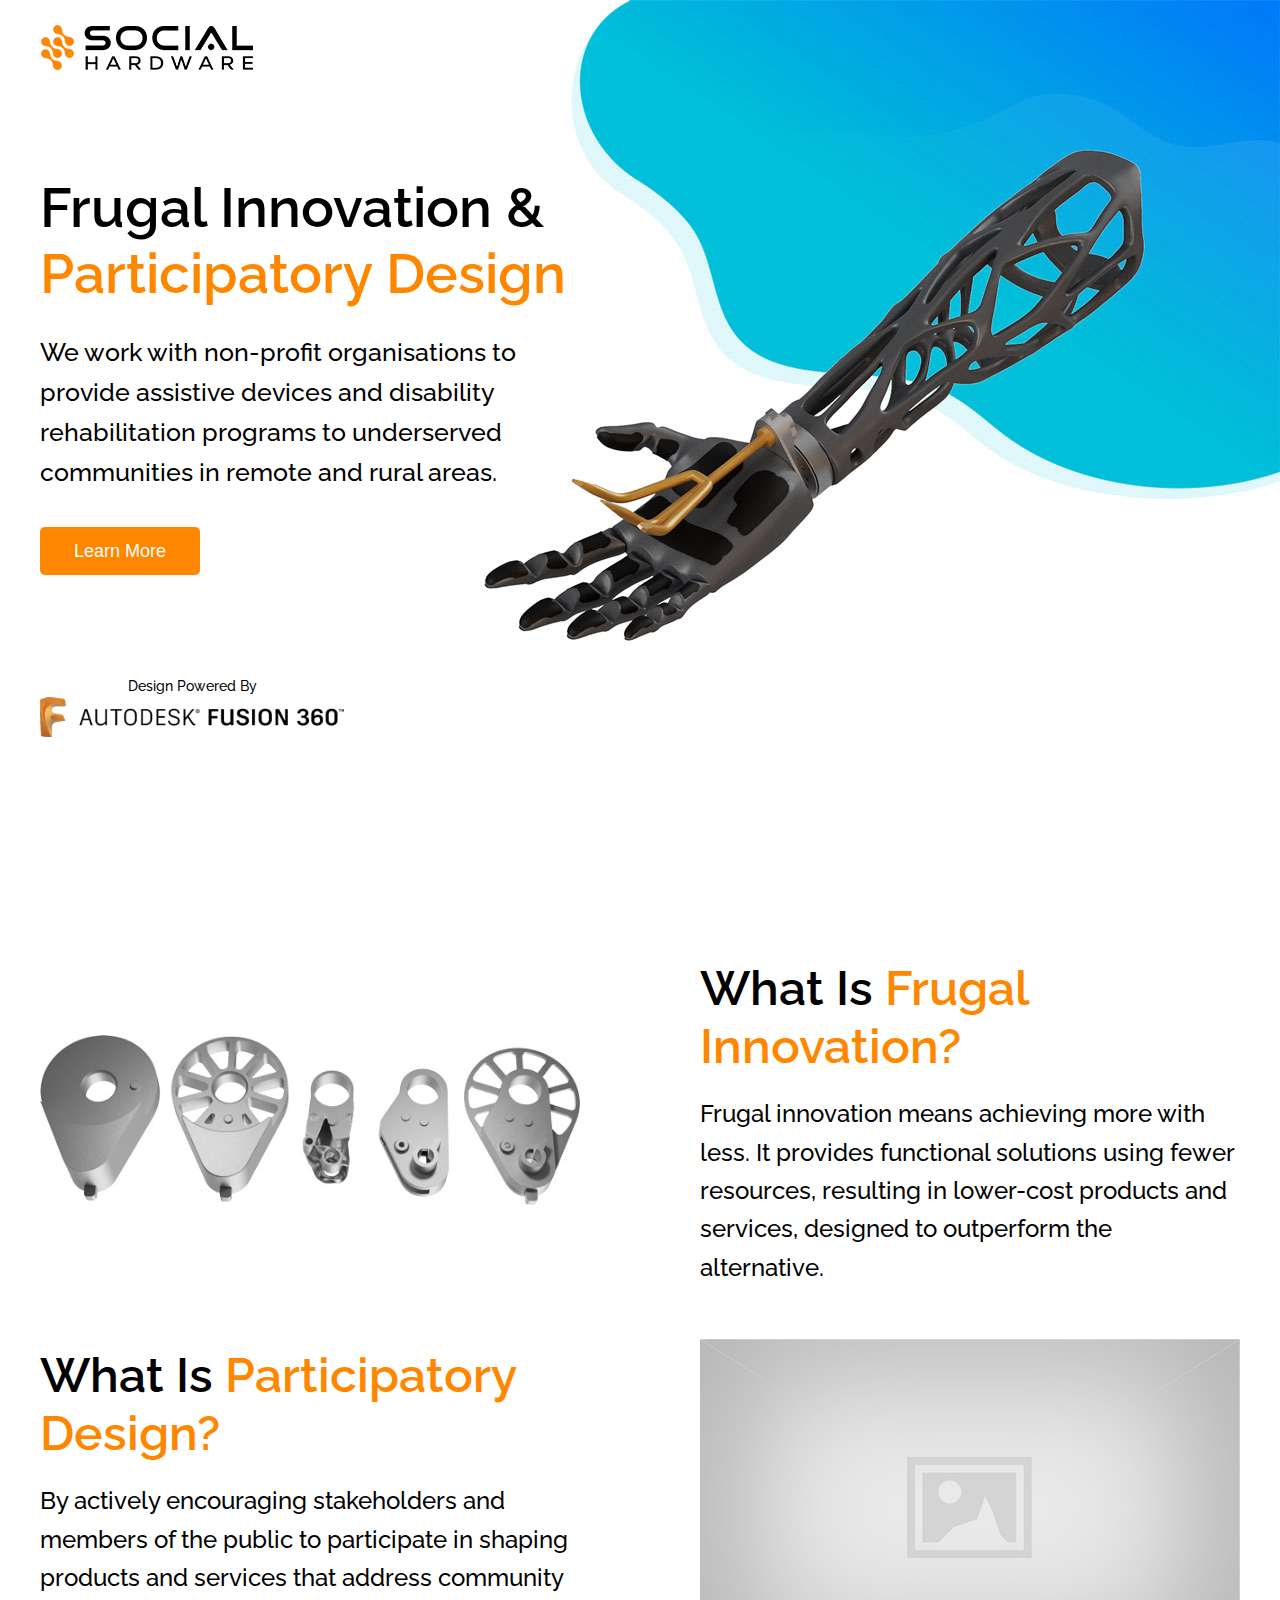
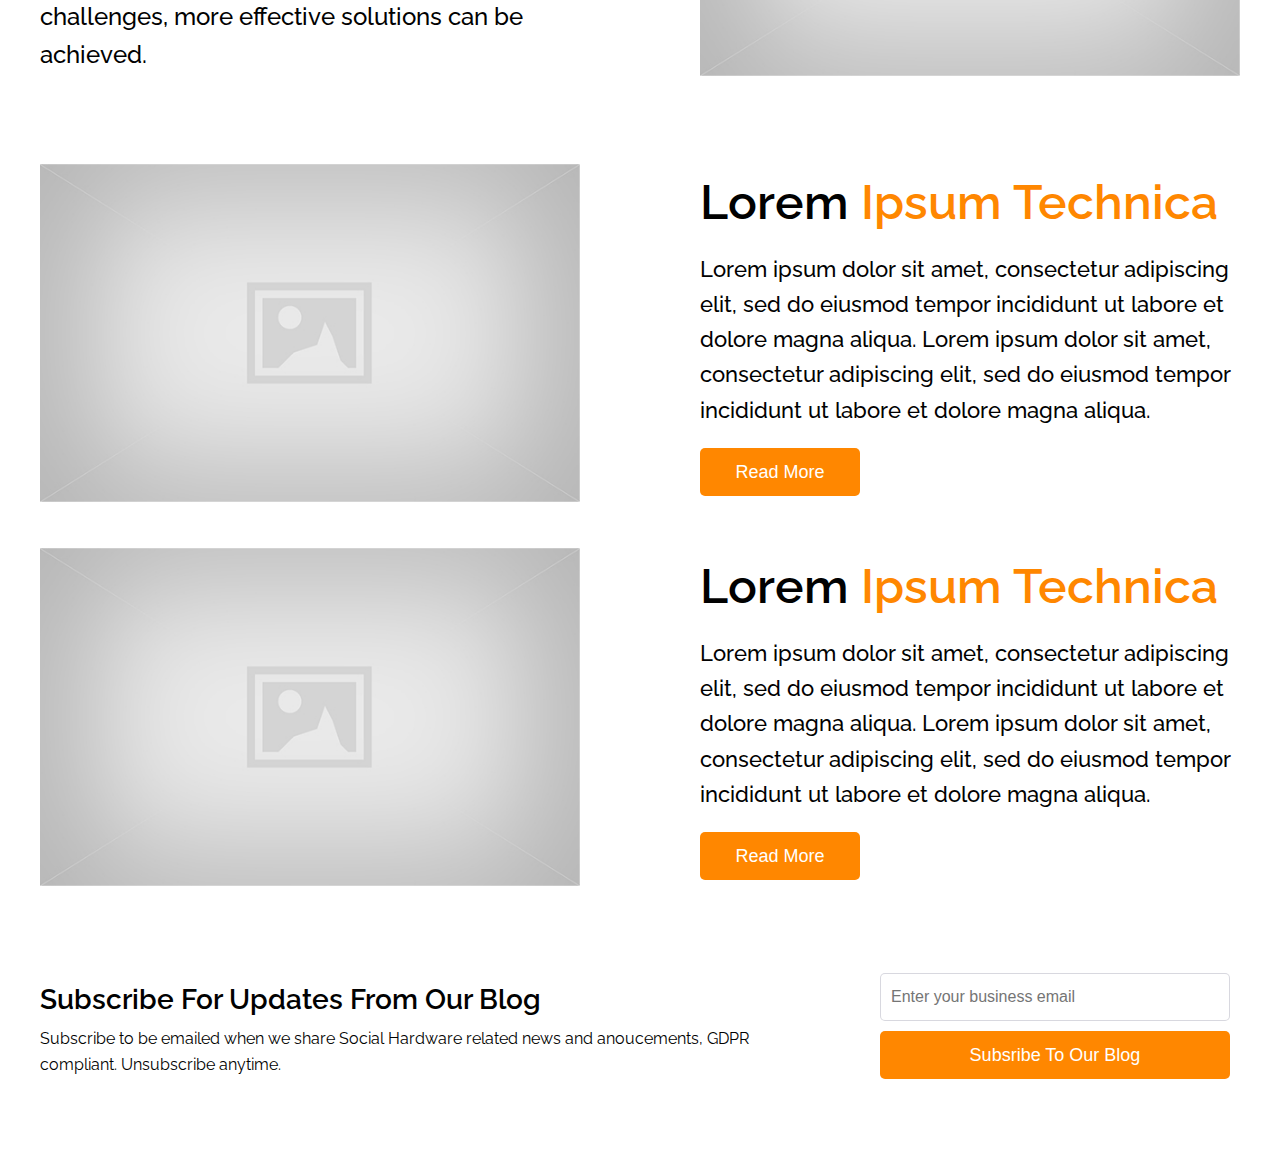
==== index.html @ 4898c065 "design upadted based on feeback - iteration 2" ====
<!DOCTYPE html>
<html lang="en">

<head>
  <meta charset="utf-8">
  <meta http-equiv="X-UA-Compatible" content="IE=edge">
  <meta name="viewport" content="width=device-width, initial-scale=1, shrink-to-fit=no">

  <title>Social Hardware - Together We Can Do More</title>
  <meta property="og:title" content="Social Hardware - Together We Can Do More">
  <meta property="og:description" content="Social Hardware works with non-profit organisations in APAC countries to provide assistive devices and disability rehabilitation programs to underserved communities in remote and rural areas.">
  <meta property="og:url" content="http://socialhardware.in" />
  <meta property="og:image" content="http://socialhardware.in/images/logo.png" />
  <meta property="og:site_name" content="منصة نون التعليمية">
  <meta property="og:type" content="website" />
  <link rel="icon" href="images/favicon.ico">

  <link rel="manifest" href="manifest.json">
  <link href="https://fonts.googleapis.com/css?family=Raleway:400,500,600&display=swap" rel="stylesheet">
  <link rel="stylesheet" href="style.css" />

</head>

<body>
   <!------ main section --------> 
   <section class="main-section">
       <div class="container flex-column align-start">
            <img class="brand-logo" src="images/logo.png" alt="logo" />
            <div class="main-section__content flex-column align-start justify-center">
                <h1>Frugal Innovation &</h1>
                <h1 class="text-color-brand">Participatory Design</h1>
                <p>We work with non-profit organisations to provide 
                   assistive devices and disability rehabilitation programs 
                   to underserved communities in remote and rural areas.</p>
                <Button class="cms-btn cms-btn__lg mt-1">learn More </Button>   
            </div>
            <div class="main-section__footer flex-columnr">
                <p>Design Powered By</p>
                <img src="images/fusion-360-logo.png" alt='Fusion 360' />
            </div>
       </div>
   </section>

    <!------ main section --------> 
    <section class="product-section">
        <div class="container flex-column">
            <div class="flex-row flex-column-sm__reverse justify-space align-center">
                <div class="product-section__media">
                    <img src="images/generative-design.jpg" alt="rendering generative design" />
                </div>
                <div class="product-section__content flex-column">
                    <h1 class="section-title">What Is <span class="text-color-brand">Frugal Innovation?</span></h1>
                    <p>Frugal innovation means achieving more with less. It provides functional solutions using fewer resources, resulting in lower-cost products and services, designed to outperform the alternative.</p>
                </div>
            </div>
            <div class="flex-row flex-column-sm mt-4 justify-space align-center">
                <div class="product-section__content flex-column">
                    <h1 class="section-title">What Is <span class="text-color-brand">Participatory Design?</span></h1>
                    <p>By actively encouraging stakeholders and members of the public to participate in shaping products and services that address community challenges, more effective solutions can be achieved. </p>
                </div>
                <div class="product-section__media">
                    <img src="images/image_placeholder.jpg" alt="rendering generative design" />
                </div>
            </div>

            <div class="flex-row flex-column-sm__reverse mt-8 justify-space">
                <div class="product-section__media">
                    <img src="images/image_placeholder.jpg" alt="rendering generative design" />
                </div>
                <div class="product-section__content flex-column align-start">
                    <h1 class="section-title">Lorem <span class="text-color-brand">Ipsum Technica</span></h1>
                    <p class="description">Lorem ipsum dolor sit amet, consectetur adipiscing elit, sed do eiusmod tempor incididunt ut labore et dolore magna aliqua. Lorem ipsum dolor sit amet, consectetur adipiscing elit, sed do eiusmod tempor incididunt ut labore et dolore magna aliqua.</p>
                    <Button class="cms-btn cms-btn__lg mt-1">Read More </Button>   
                </div>
            </div>
            <div class="flex-row flex-column-sm__reverse mt-4 justify-space">
                <div class="product-section__media">
                    <img src="images/image_placeholder.jpg" alt="rendering generative design" />
                </div>
                <div class="product-section__content flex-column align-start">
                    <h1 class="section-title">Lorem <span class="text-color-brand">Ipsum Technica</span></h1>
                    <p class="description">Lorem ipsum dolor sit amet, consectetur adipiscing elit, sed do eiusmod tempor incididunt ut labore et dolore magna aliqua. Lorem ipsum dolor sit amet, consectetur adipiscing elit, sed do eiusmod tempor incididunt ut labore et dolore magna aliqua.</p>
                    <Button class="cms-btn cms-btn__lg mt-1">Read More </Button>   
                </div>
            </div>
        </div>  
    </section>  

    <!------ newsletter ---------->
    <section class="newsletter-section">
        <div class="container flex-row flex-column-sm justify-space">
            <div class="flex-column">
                <div class="section-title">Subscribe For Updates From Our Blog</div>
                <p>Subscribe to be emailed when we share Social Hardware related news and anoucements, GDPR compliant. Unsubscribe anytime.</p>
            </div>
            <form method="post" id="newsletter-form" class="flex-column">
                <input type="email" id="user-email" placeholder="Enter your business email" name="email" />
                <span id="email-error" class="error"></span>
                <Button class="cms-btn cms-btn__lg mt-1" type="submit" name="newsletter-submit">Subsribe To Our Blog</Button>   
            </form>
        </div>  
    </section>  

    <script>
        var form = document.getElementById('newsletter-form');
        form.addEventListener('submit', sendForm);
        function sendForm(event) {
            event.preventDefault();
            var email = document.getElementById('user-email').value;
            var emailError = document.getElementById('email-error');
            emailError.innerHTML = '';

            var EMAIL_PATTERN = /(?:[a-z0-9!#$%&'*+/=?^_`{|}~-]+(?:\.[a-z0-9!#$%&'*+/=?^_`{|}~-]+)*|\"(?:[\x01-\x08\x0b\x0c\x0e-\x1f\x21\x23-\x5b\x5d-\x7f]|\\[\x01-\x09\x0b\x0c\x0e-\x7f])*\")@(?:(?:[a-z0-9](?:[a-z0-9-]*[a-z0-9])?\.)+[a-z0-9](?:[a-z0-9-]*[a-z0-9])?|\[(?:(?:25[0-5]|2[0-4][0-9]|[01]?[0-9][0-9]?)\.){3}(?:25[0-5]|2[0-4][0-9]|[01]?[0-9][0-9]?|[a-z0-9-]*[a-z0-9]:(?:[\x01-\x08\x0b\x0c\x0e-\x1f\x21-\x5a\x53-\x7f]|\\[\x01-\x09\x0b\x0c\x0e-\x7f])+)\])/;
            if (!email || email == '') {
                emailError.innerHTML = 'Email field is empty';
                return;
            }
            if (!EMAIL_PATTERN.test(email)) {
                emailError.innerHTML = 'Invalid email';
                return
            }
            var data = {
                email_address: email, 
                status: 'subscribed'
            };

            var list_id = 1;

            const xhr = new XMLHttpRequest();
            xhr.open('POST', '/lists/'+ list_id + 'members');
            xhr.send(data);

            xhr.onreadystatechange = function() {
                const DONE = 4;
                const OK = 200;
                if (xhr.readyState === DONE && xhr.status === OK) {
                    console.log('res', xhr.responseText);
                    var response = xhr.responseText ? JSON.parse(xhr.responseText) : {};
                }
            };
        }
    </script>
</body>

</html>
---- style.css ----
/* ----------- Author : Shoeb Raza ---------- */
/* ----------- Mail : mail@shoebraza.com --- */

div,
section,
header,
footer,
article,
nav,
ul,
li,
a,
span,
input,
textarea,
label {
  box-sizing: border-box;
}

html {
  font-size: 10px;
  margin: 0;
  padding: 0;
}

body {
    -webkit-overflow-scrolling: touch;
    background-color: #fff;
    font-family: 'Raleway', sans-serif;
    color: #010101;
    font-weight: 500;
    line-height: 1.6;
    overflow-x: hidden;
    font-size: 14px;
    margin: 0;
    padding: 0;
}

.text-color {
    color: #010101;
}
.text-color-light {
    color :#222c3c;
}
.text-color-brand {
    color: #ff8700;
}

.cms-btn {
    position: relative;
    height: 34px;
    min-width: 10rem;
    padding: 0 10px;
    border-radius: 5px;
    border: 0;
    text-align: center;
    line-height: 34px;
    text-transform: capitalize;
    font-size: 12px;
    cursor: pointer;
    user-select: none;
    white-space: nowrap;
    background: #ff8700;
    color: #fff;
}
.cms-btn__sm {
    min-width: 8rem;
    height: 26px;
    line-height: 26px;
    font-size: 11px;
}
.cms-btn__md {
    min-width: 8rem;
    height: 30px;
    line-height: 30px;
}
.cms-btn__lg {
    min-width: 16rem;
    height: 4.8rem;
    line-height: 4.8rem;
    font-size: 1.8rem;
}
.cms-btn:focus {
    outline: 0;
}
.cms-btn:active {
    background: #ff7700;
}

.container {
    max-width: 1200px;
    margin: 0 auto;
}
.flex-row {
    display: flex;
    flex-flow: row nowrap;
}
.flex-column {
    display: flex;
    flex-flow: column nowrap;
}
.align-start {
    align-items: flex-start;
}
.align-center {
    align-items: center;
}
.justify-center {
    justify-content: center;
}

.justify-space > div, .justify-space > form {
    margin: 0 6rem;
}
.justify-space.md > div, .justify-space > form {
    margin: 0 2rem;
}
.justify-space.sm > div, .justify-space > form {
    margin: 0 1rem;
}
.justify-space > div:first-child, .justify-space > form:first-child {
    margin-left: 0;
}
.justify-space > div:last-child, .justify-space > form:first-child {
    margin-right: 0;
}

@media (max-width: 1230px) {
    .container {
        max-width: 100%;
        padding: 0 2rem;
    }
    .main-section {
        background-size: contain; 
    }
}

@media (max-width: 992px) {
    .flex-column-md {
        flex-flow: column nowrap;
    }
    .flex-column-md__reverse {
        flex-flow: column-reverse nowrap;
    }
    .justify-space > div, .justify-space > form {
        margin: 0 4rem;
    }
}

@media (max-width: 600px) {
    .flex-column-sm {
        flex-flow: column nowrap;
    }
    .flex-column-sm__reverse {
        flex-flow: column-reverse nowrap;
    }
}

/* ------------ main -----------------*/
.main-section {
    position: relative;
    width: 100%;
    height: 750px;
    background-image: url('images/main-banner.jpg');
    background-repeat: no-repeat;
    background-position: top right;
    margin-bottom: 20rem;
}
.main-section .container {
    height: 100%;
}
.main-section .brand-logo {
    margin: 2rem 0 2rem -1rem;
}
.main-section__content {
    flex: 1 1 0;
    padding: 8rem 0;
}
.main-section__content h1 {
    font-size: 5.5rem;
    font-weight: 600;
    margin: 0;
    line-height: 1.2;
}
.main-section__content p {
    max-width: 55rem;
    font-size: 2.5rem
}
.main-section__footer {
    padding: 2rem 0;
}
.main-section__footer p {
    margin: 0;
    text-align: center;
}
.main-section__footer img {
    height: 40px;
}

/*--------- product section -------*/
.section-title {
    font-size: 4.8rem;
    font-weight: 600;
    margin: 1rem 0;
    line-height: 1.2;
}
.product-section {  
    margin: 0 0 4rem 0;
}
.product-section__media {
    flex: 1 1 0;
}
.product-section__media img {
    width: 100%;
    height: auto;
}
.product-section__content {
    padding: 0rem 0;
    flex: 1 1 0;
}
.product-section__content p {
    font-size: 2.4rem;
    margin: 1rem 0;
}
.product-section__content p.description {
    font-size: 2.2rem;
    margin: 1rem 0;
}

/*-------- newsletter section ------*/
.newsletter-section {
    margin: 8rem 0;
}
.newsletter-section input {
    height: 48px;
    border: 1px solid rgba(212, 212, 220, 0.9);   
    padding: 0 1rem;
    border-radius: 5px; 
    min-width: 35rem;
    font-size: 1.6rem;
}
.newsletter-section input:focus {
    outline: 0;
    border: 1px solid #ff8700;
}

.newsletter-section .section-title {
    font-size: 2.8rem;
}
.newsletter-section p {
    margin: 0;
    font-weight: 400;
    font-size: 1.6rem;
}

.error {
    color: red;
    font-size: 1.1rem;
}


/* ------ tabs (ipad) -------------*/
@media (max-width: 1100px) {
    .main-section__content h1 {
        font-size: 4.5rem;
    }
    .main-section__content p {
        font-size: 2rem;
        max-width: 48rem;
    }
    .main-section {
        height: 68rem;
        margin-bottom: 8rem;
    }
    .main-section__content {
        flex: 1 1 0;
        padding: 4rem 0;
    }
}

/* ------ tabs (ipad) -------------*/
@media (max-width: 992px) {
    .main-section__content h1 {
        font-size: 4.5rem;
    }
    .main-section__content p {
        font-size: 2rem;
        max-width: 32rem;
    }
    .main-section {
        background-size: contain; 
        height: 68rem;
        margin-bottom: 8rem;
    }
    .main-section__content {
        flex: 1 1 0;
        padding: 4rem 0;
    }
}


/* ------ mobile -------------*/
@media (max-width: 600px) {
    .main-section {
        height: 90rem;
        margin-bottom: 2rem; 
    }
    .main-section__content {
        flex: 1 1 0;
        padding: 2em 0;
        margin-top: 0;
    }
    .main-section__content p { 
        max-width: 100%;
    }
    .main-section__footer {
        padding: 2rem 0;
    }
    .main-section__footer img {
        max-height: 40px;
        max-width: 100%;
    }

    .section-title {
        font-size: 2.4rem;
    }
    .product-section {
        margin: 0 0 2rem 0;
    }
    .product-section .justify-space > div {
        margin: 0;
    }
    .product-section__media {
        padding: 2rem 0;
        flex: 1 1 0;
    }
    .product-section__content {
        padding: 2rem 0;
        flex: 1 1 0;
    }
    #newsletter-form {
        margin-top: 2rem;
    }

    .newsletter-section .justify-space > form, .newsletter-section .justify-space > div {
        margin: 0;
    }
}

/* -------- utils -----------*/
.mt-05 {
    margin-top: 0.5rem; 
}
.mt-1 {
    margin-top: 1rem; 
}
.mt-2 {
    margin-top: 2rem; 
}
.mt-3 {
    margin-top: 3rem; 
}
.mt-4 {
    margin-top: 4rem; 
}
.mt-5 {
    margin-top: 5rem; 
}
.mt-8 {
    margin-top: 8rem; 
}
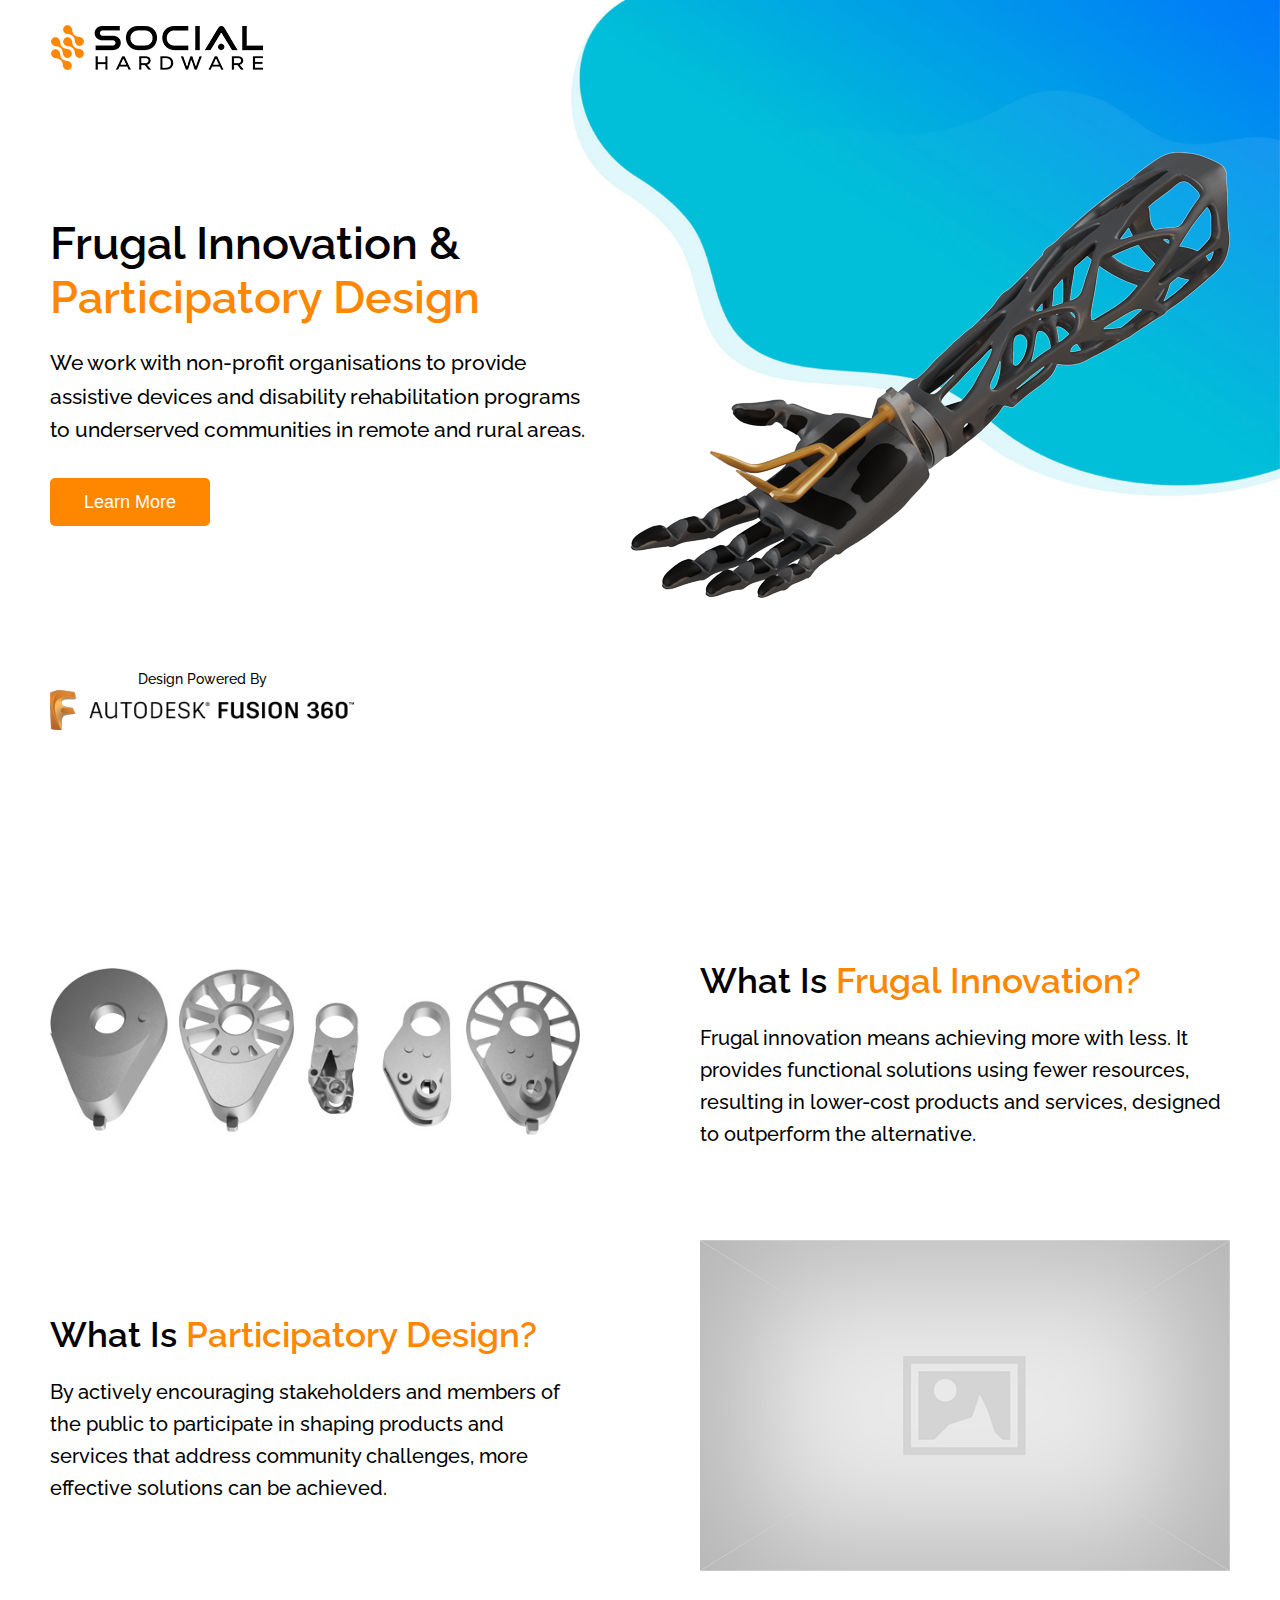
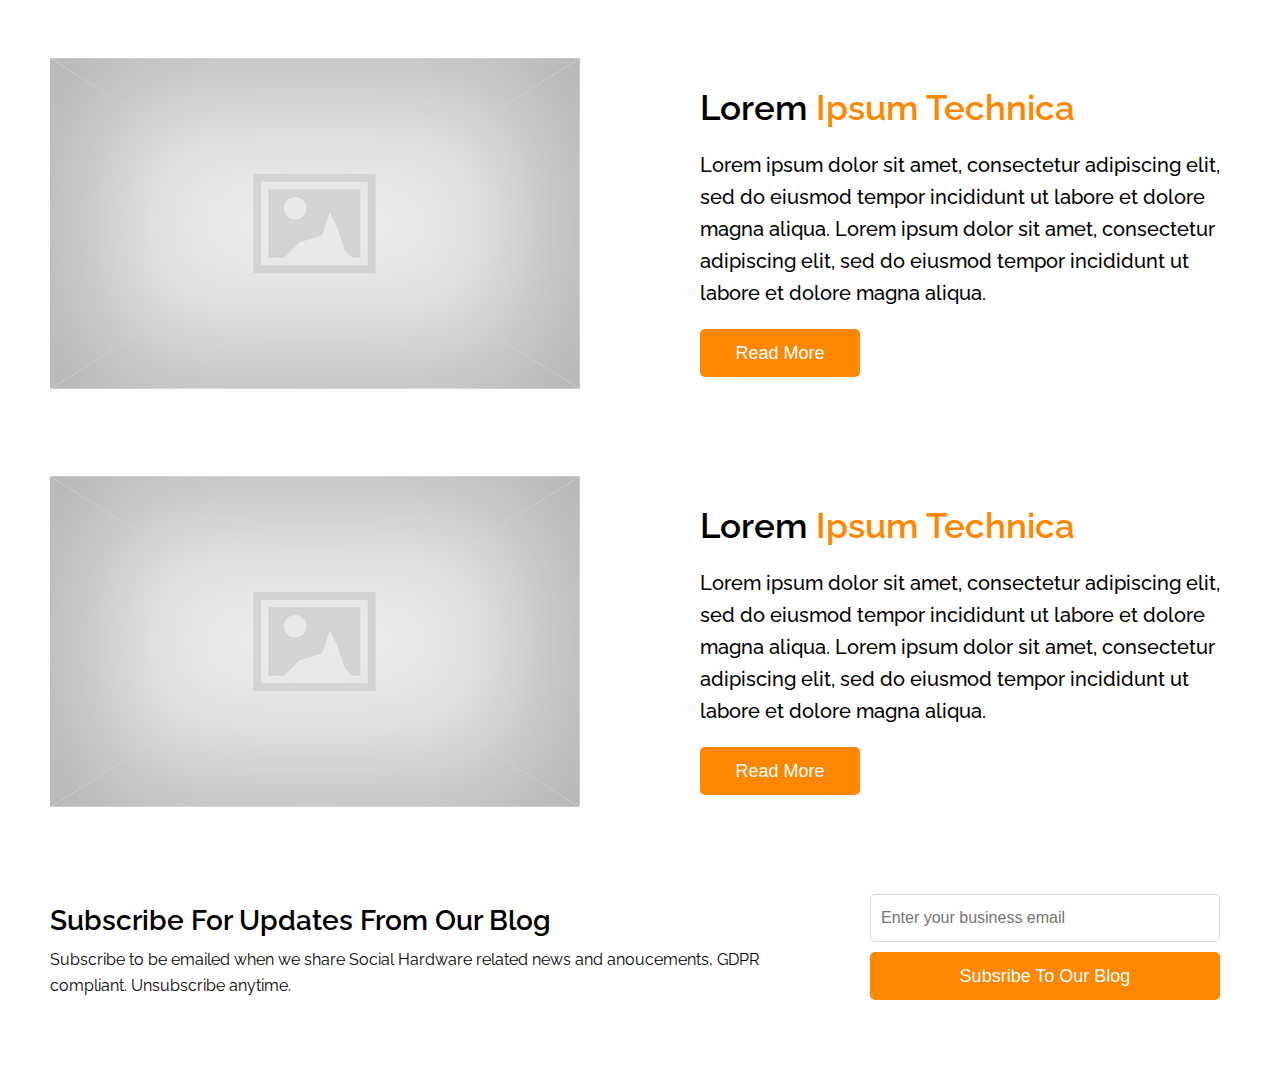
==== commit f00bcbd0: "design fixes" ====
--- a/index.html
+++ b/index.html
@@ -17,7 +17,7 @@
 
   <link rel="manifest" href="manifest.json">
   <link href="https://fonts.googleapis.com/css?family=Raleway:400,500,600&display=swap" rel="stylesheet">
-  <link rel="stylesheet" href="style.css" />
+  <link rel="stylesheet" href="style.css?ver=1.0.0" />
 
 </head>
 
@@ -34,7 +34,7 @@
                    to underserved communities in remote and rural areas.</p>
                 <Button class="cms-btn cms-btn__lg mt-1">learn More </Button>   
             </div>
-            <div class="main-section__footer flex-columnr">
+            <div class="main-section__footer flex-column">
                 <p>Design Powered By</p>
                 <img src="images/fusion-360-logo.png" alt='Fusion 360' />
             </div>
@@ -44,7 +44,7 @@
     <!------ main section --------> 
     <section class="product-section">
         <div class="container flex-column">
-            <div class="flex-row flex-column-sm__reverse justify-space align-center">
+            <div class="product-section__item flex-row flex-column-sm__reverse justify-space align-center">
                 <div class="product-section__media">
                     <img src="images/generative-design.jpg" alt="rendering generative design" />
                 </div>
@@ -53,7 +53,7 @@
                     <p>Frugal innovation means achieving more with less. It provides functional solutions using fewer resources, resulting in lower-cost products and services, designed to outperform the alternative.</p>
                 </div>
             </div>
-            <div class="flex-row flex-column-sm mt-4 justify-space align-center">
+            <div class="product-section__item flex-row flex-column-sm justify-space align-center">
                 <div class="product-section__content flex-column">
                     <h1 class="section-title">What Is <span class="text-color-brand">Participatory Design?</span></h1>
                     <p>By actively encouraging stakeholders and members of the public to participate in shaping products and services that address community challenges, more effective solutions can be achieved. </p>
@@ -63,7 +63,7 @@
                 </div>
             </div>
 
-            <div class="flex-row flex-column-sm__reverse mt-8 justify-space">
+            <div class="product-section__item flex-row flex-column-sm__reverse justify-space align-center">
                 <div class="product-section__media">
                     <img src="images/image_placeholder.jpg" alt="rendering generative design" />
                 </div>
@@ -73,7 +73,7 @@
                     <Button class="cms-btn cms-btn__lg mt-1">Read More </Button>   
                 </div>
             </div>
-            <div class="flex-row flex-column-sm__reverse mt-4 justify-space">
+            <div class="product-section__item flex-row flex-column-sm__reverse justify-space align-center">
                 <div class="product-section__media">
                     <img src="images/image_placeholder.jpg" alt="rendering generative design" />
                 </div>
@@ -108,36 +108,40 @@
             event.preventDefault();
             var email = document.getElementById('user-email').value;
             var emailError = document.getElementById('email-error');
-            emailError.innerHTML = '';
+            emailError.innerHTML = 'Sorry, unable to subscribe!!';
+            // var emailError = document.getElementById('email-error');
+            // emailError.innerHTML = '';
 
-            var EMAIL_PATTERN = /(?:[a-z0-9!#$%&'*+/=?^_`{|}~-]+(?:\.[a-z0-9!#$%&'*+/=?^_`{|}~-]+)*|\"(?:[\x01-\x08\x0b\x0c\x0e-\x1f\x21\x23-\x5b\x5d-\x7f]|\\[\x01-\x09\x0b\x0c\x0e-\x7f])*\")@(?:(?:[a-z0-9](?:[a-z0-9-]*[a-z0-9])?\.)+[a-z0-9](?:[a-z0-9-]*[a-z0-9])?|\[(?:(?:25[0-5]|2[0-4][0-9]|[01]?[0-9][0-9]?)\.){3}(?:25[0-5]|2[0-4][0-9]|[01]?[0-9][0-9]?|[a-z0-9-]*[a-z0-9]:(?:[\x01-\x08\x0b\x0c\x0e-\x1f\x21-\x5a\x53-\x7f]|\\[\x01-\x09\x0b\x0c\x0e-\x7f])+)\])/;
-            if (!email || email == '') {
-                emailError.innerHTML = 'Email field is empty';
-                return;
-            }
-            if (!EMAIL_PATTERN.test(email)) {
-                emailError.innerHTML = 'Invalid email';
-                return
-            }
-            var data = {
-                email_address: email, 
-                status: 'subscribed'
-            };
+            // var EMAIL_PATTERN = /(?:[a-z0-9!#$%&'*+/=?^_`{|}~-]+(?:\.[a-z0-9!#$%&'*+/=?^_`{|}~-]+)*|\"(?:[\x01-\x08\x0b\x0c\x0e-\x1f\x21\x23-\x5b\x5d-\x7f]|\\[\x01-\x09\x0b\x0c\x0e-\x7f])*\")@(?:(?:[a-z0-9](?:[a-z0-9-]*[a-z0-9])?\.)+[a-z0-9](?:[a-z0-9-]*[a-z0-9])?|\[(?:(?:25[0-5]|2[0-4][0-9]|[01]?[0-9][0-9]?)\.){3}(?:25[0-5]|2[0-4][0-9]|[01]?[0-9][0-9]?|[a-z0-9-]*[a-z0-9]:(?:[\x01-\x08\x0b\x0c\x0e-\x1f\x21-\x5a\x53-\x7f]|\\[\x01-\x09\x0b\x0c\x0e-\x7f])+)\])/;
+            // if (!email || email == '') {
+            //     emailError.innerHTML = 'Email field is empty';
+            //     return;
+            // }
+            // if (!EMAIL_PATTERN.test(email)) {
+            //     emailError.innerHTML = 'Invalid email';
+            //     return
+            // }
+            // var data = {
+            //     email_address: email, 
+            //     status: 'subscribed'
+            // };
 
-            var list_id = 1;
+            // var API_KEY = '008e51e5937c11f0b8cb18e0798b863f-us18';
+            // var list_id = 'b9eaf6c533';
+            // const xhr = new XMLHttpRequest();
+            // xhr.open('POST', 'https://us18.api.mailchimp.com/3.0/lists/'+ list_id + 'members');
+            // xhr.setRequestHeader('user', API_KEY);
+            // xhr.setRequestHeader('Content-Type', 'application/json');
+            // xhr.send(data);
 
-            const xhr = new XMLHttpRequest();
-            xhr.open('POST', '/lists/'+ list_id + 'members');
-            xhr.send(data);
-
-            xhr.onreadystatechange = function() {
-                const DONE = 4;
-                const OK = 200;
-                if (xhr.readyState === DONE && xhr.status === OK) {
-                    console.log('res', xhr.responseText);
-                    var response = xhr.responseText ? JSON.parse(xhr.responseText) : {};
-                }
-            };
+            // xhr.onreadystatechange = function() {
+            //     const DONE = 4;
+            //     const OK = 200;
+            //     if (xhr.readyState === DONE && xhr.status === OK) {
+            //         console.log('res', xhr.responseText);
+            //         var response = xhr.responseText ? JSON.parse(xhr.responseText) : {};
+            //     }
+            // };
         }
     </script>
 </body>
--- a/style.css
+++ b/style.css
@@ -88,7 +88,7 @@
 }
 
 .container {
-    max-width: 1200px;
+    max-width: 1180px;
     margin: 0 auto;
 }
 .flex-row {
@@ -125,7 +125,7 @@
     margin-right: 0;
 }
 
-@media (max-width: 1230px) {
+@media (max-width: 1210px) {
     .container {
         max-width: 100%;
         padding: 0 2rem;
@@ -161,13 +161,17 @@
     position: relative;
     width: 100%;
     height: 750px;
-    background-image: url('images/main-banner.jpg');
+    background-image: url('images/bg-pattern.jpg');
     background-repeat: no-repeat;
-    background-position: top right;
-    margin-bottom: 20rem;
+    background-position: right top;
+    background-size: contain;
+    margin-bottom: 12rem;
 }
 .main-section .container {
     height: 100%;
+    background-image: url('images/arm-design.png');
+    background-repeat: no-repeat;
+    background-position: right 50%;
 }
 .main-section .brand-logo {
     margin: 2rem 0 2rem -1rem;
@@ -177,17 +181,18 @@
     padding: 8rem 0;
 }
 .main-section__content h1 {
-    font-size: 5.5rem;
+    font-size: 4.5rem;
     font-weight: 600;
     margin: 0;
     line-height: 1.2;
 }
 .main-section__content p {
     max-width: 55rem;
-    font-size: 2.5rem
+    font-size: 2.1rem
 }
 .main-section__footer {
     padding: 2rem 0;
+    margin: 0;
 }
 .main-section__footer p {
     margin: 0;
@@ -197,9 +202,21 @@
     height: 40px;
 }
 
+@media (min-width: 1600px) {
+    .main-section {
+        margin-bottom: 18rem;
+    }
+    .main-section__footer {
+       margin-top: 5rem; 
+    }
+    .main-section__content {
+        padding: 16rem 0;
+    }
+}
+
 /*--------- product section -------*/
 .section-title {
-    font-size: 4.8rem;
+    font-size: 3.5rem;
     font-weight: 600;
     margin: 1rem 0;
     line-height: 1.2;
@@ -207,6 +224,9 @@
 .product-section {  
     margin: 0 0 4rem 0;
 }
+.product-section__item {
+    margin-top: 8rem;
+}
 .product-section__media {
     flex: 1 1 0;
 }
@@ -219,11 +239,11 @@
     flex: 1 1 0;
 }
 .product-section__content p {
-    font-size: 2.4rem;
+    font-size: 2rem;
     margin: 1rem 0;
 }
 .product-section__content p.description {
-    font-size: 2.2rem;
+    font-size: 2rem;
     margin: 1rem 0;
 }
 
@@ -258,11 +278,10 @@
     font-size: 1.1rem;
 }
 
-
-/* ------ tabs (ipad) -------------*/
+/* ------ large tabs (ipad pro) -------------*/
 @media (max-width: 1100px) {
     .main-section__content h1 {
-        font-size: 4.5rem;
+        font-size: 4rem;
     }
     .main-section__content p {
         font-size: 2rem;
@@ -281,7 +300,7 @@
 /* ------ tabs (ipad) -------------*/
 @media (max-width: 992px) {
     .main-section__content h1 {
-        font-size: 4.5rem;
+        font-size: 3.8rem;
     }
     .main-section__content p {
         font-size: 2rem;
@@ -296,14 +315,20 @@
         flex: 1 1 0;
         padding: 4rem 0;
     }
+    .product-section__item {
+        margin-top: 4rem;
+    }
 }
 
 
 /* ------ mobile -------------*/
 @media (max-width: 600px) {
     .main-section {
-        height: 90rem;
+        height: 80rem;
         margin-bottom: 2rem; 
+    }
+    .main-section__content h1 {
+        font-size: 3.4rem;
     }
     .main-section__content {
         flex: 1 1 0;
@@ -327,6 +352,9 @@
     .product-section {
         margin: 0 0 2rem 0;
     }
+    .product-section__item {
+        margin-top: 4rem;
+    }
     .product-section .justify-space > div {
         margin: 0;
     }
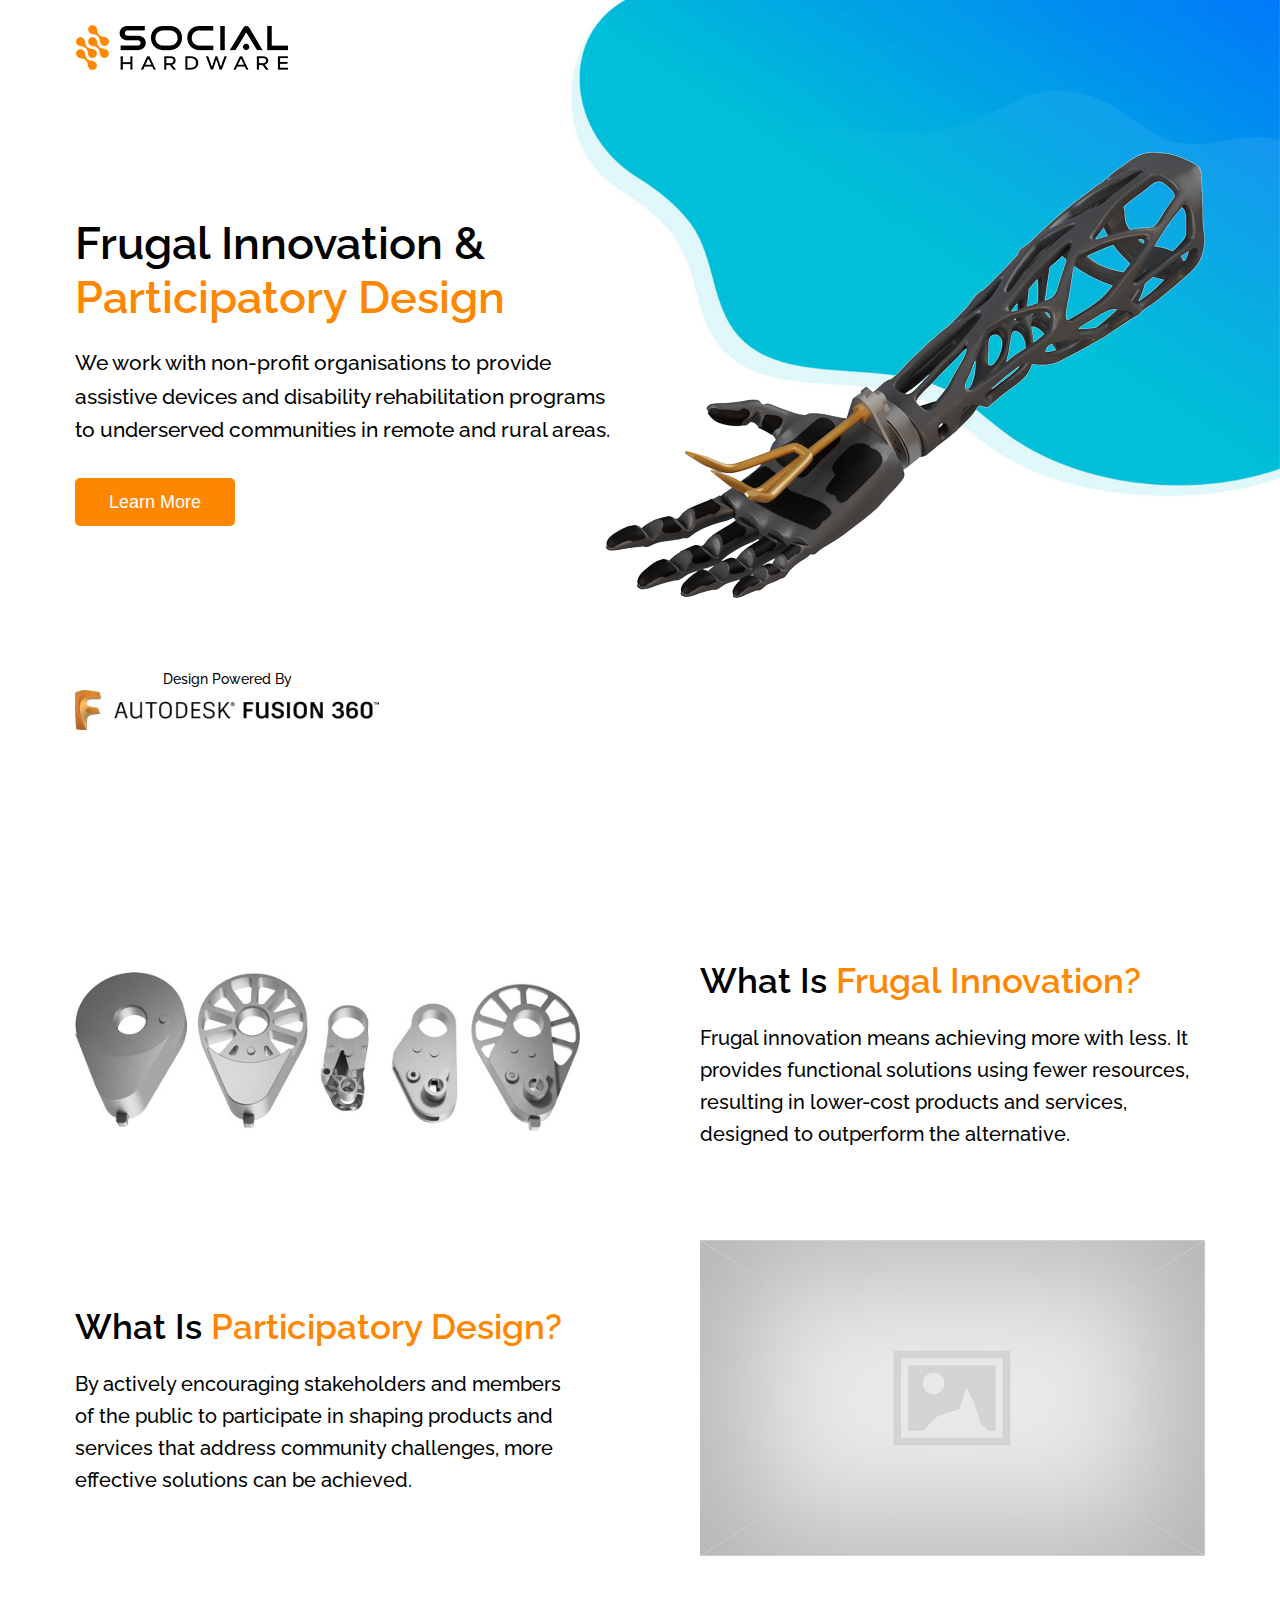
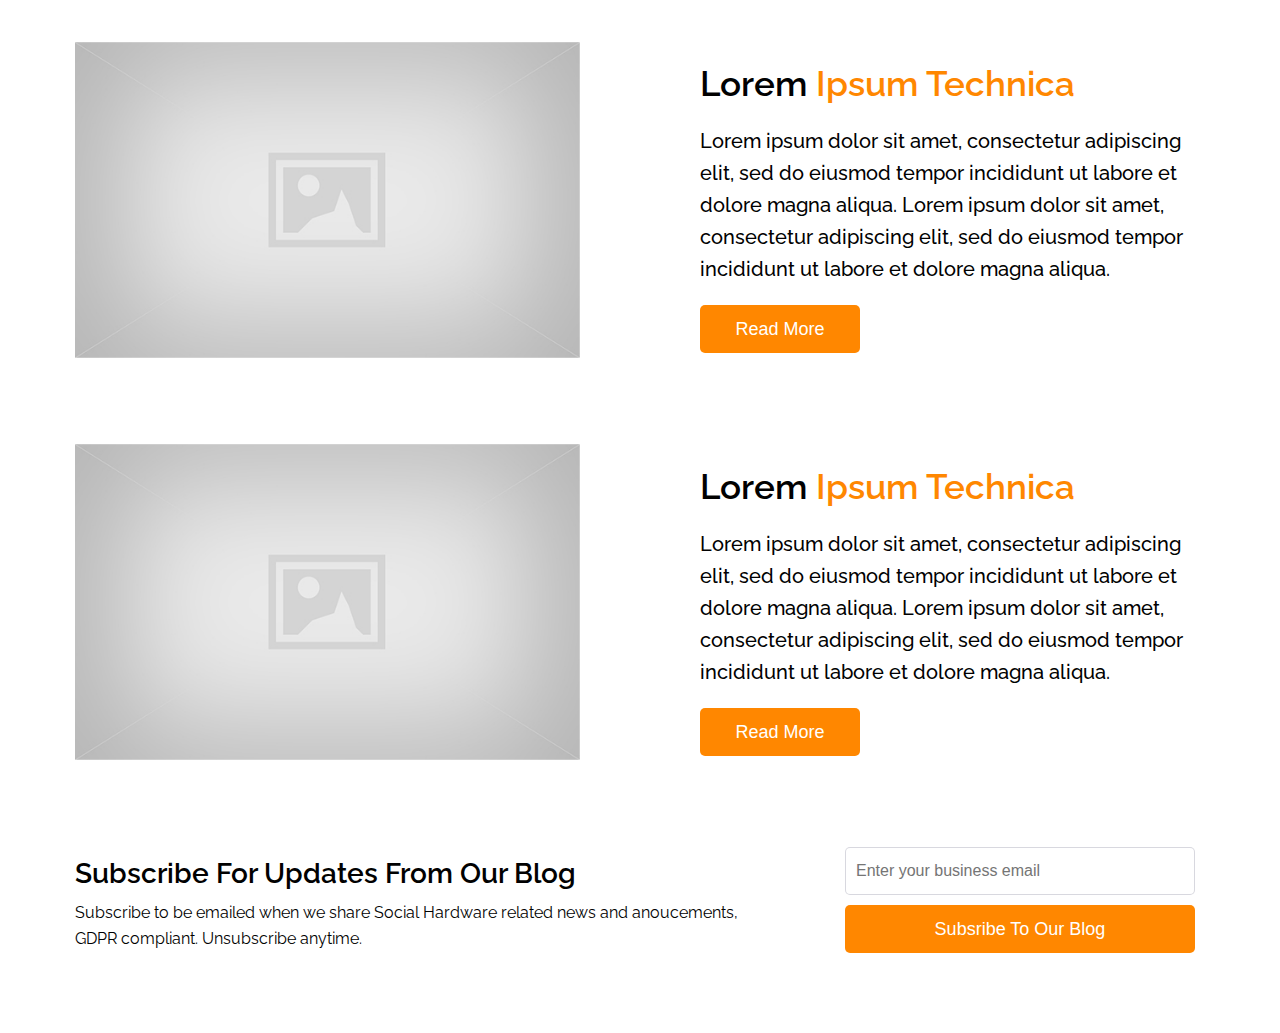
==== commit 3c628175: "design fix:  reduce logo size for mobile' :" ====
--- a/index.html
+++ b/index.html
@@ -17,7 +17,7 @@
 
   <link rel="manifest" href="manifest.json">
   <link href="https://fonts.googleapis.com/css?family=Raleway:400,500,600&display=swap" rel="stylesheet">
-  <link rel="stylesheet" href="style.css?ver=1.0.0" />
+  <link rel="stylesheet" href="style.css?ver=1.2.1" />
 
 </head>
 
--- a/style.css
+++ b/style.css
@@ -88,7 +88,7 @@
 }
 
 .container {
-    max-width: 1180px;
+    max-width: 1130px;
     margin: 0 auto;
 }
 .flex-row {
@@ -125,7 +125,7 @@
     margin-right: 0;
 }
 
-@media (max-width: 1210px) {
+@media (max-width: 1100px) {
     .container {
         max-width: 100%;
         padding: 0 2rem;
@@ -280,6 +280,9 @@
 
 /* ------ large tabs (ipad pro) -------------*/
 @media (max-width: 1100px) {
+    .main-section .container {
+        background-position: 95% 50%;
+    }
     .main-section__content h1 {
         font-size: 4rem;
     }
@@ -299,6 +302,10 @@
 
 /* ------ tabs (ipad) -------------*/
 @media (max-width: 992px) {
+    .main-section .container {
+        background-position: 95% 50%;
+        background-size: 65%;
+    }
     .main-section__content h1 {
         font-size: 3.8rem;
     }
@@ -324,8 +331,14 @@
 /* ------ mobile -------------*/
 @media (max-width: 600px) {
     .main-section {
-        height: 80rem;
+        height: auto;
         margin-bottom: 2rem; 
+    }
+    .main-section .brand-logo {
+       height: 3.8rem;
+    }
+    .main-section .container {
+        background-position: 94% 4%;
     }
     .main-section__content h1 {
         font-size: 3.4rem;
@@ -333,7 +346,7 @@
     .main-section__content {
         flex: 1 1 0;
         padding: 2em 0;
-        margin-top: 0;
+        margin-top: 15rem;
     }
     .main-section__content p { 
         max-width: 100%;
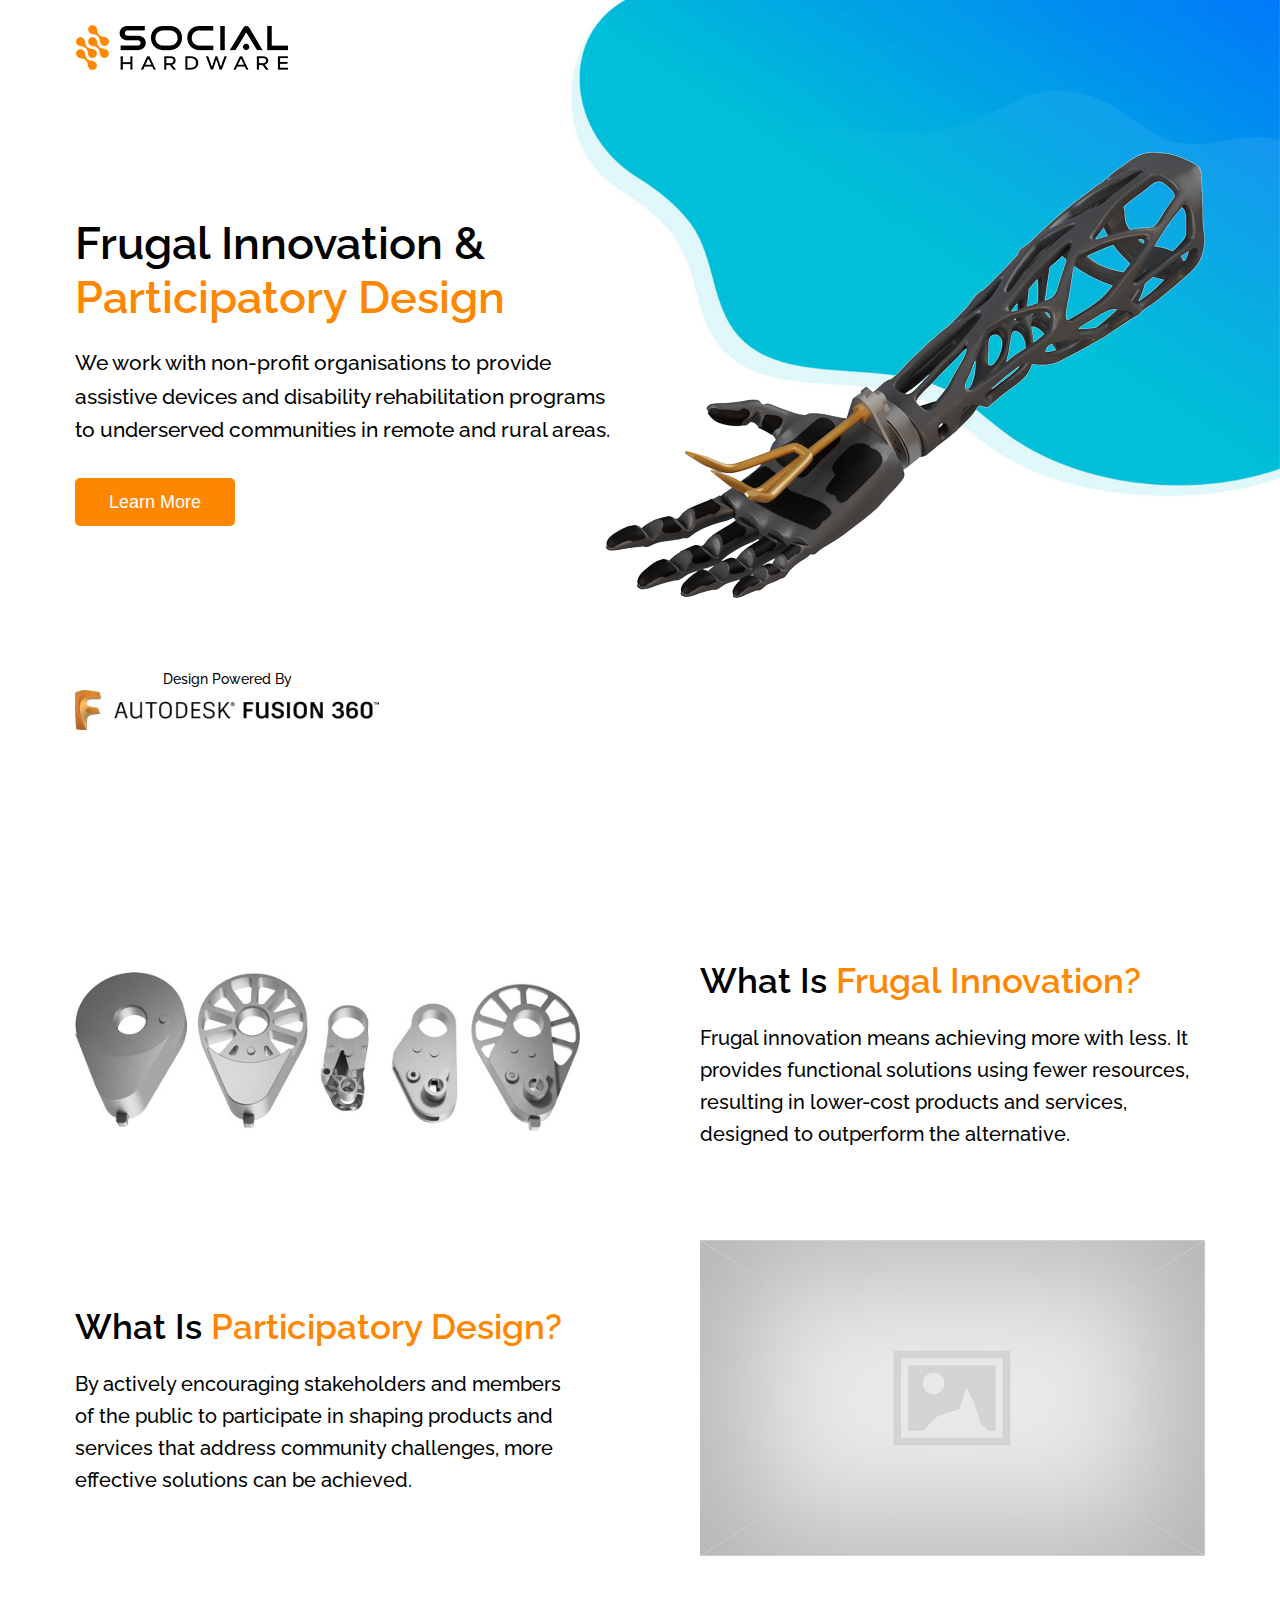
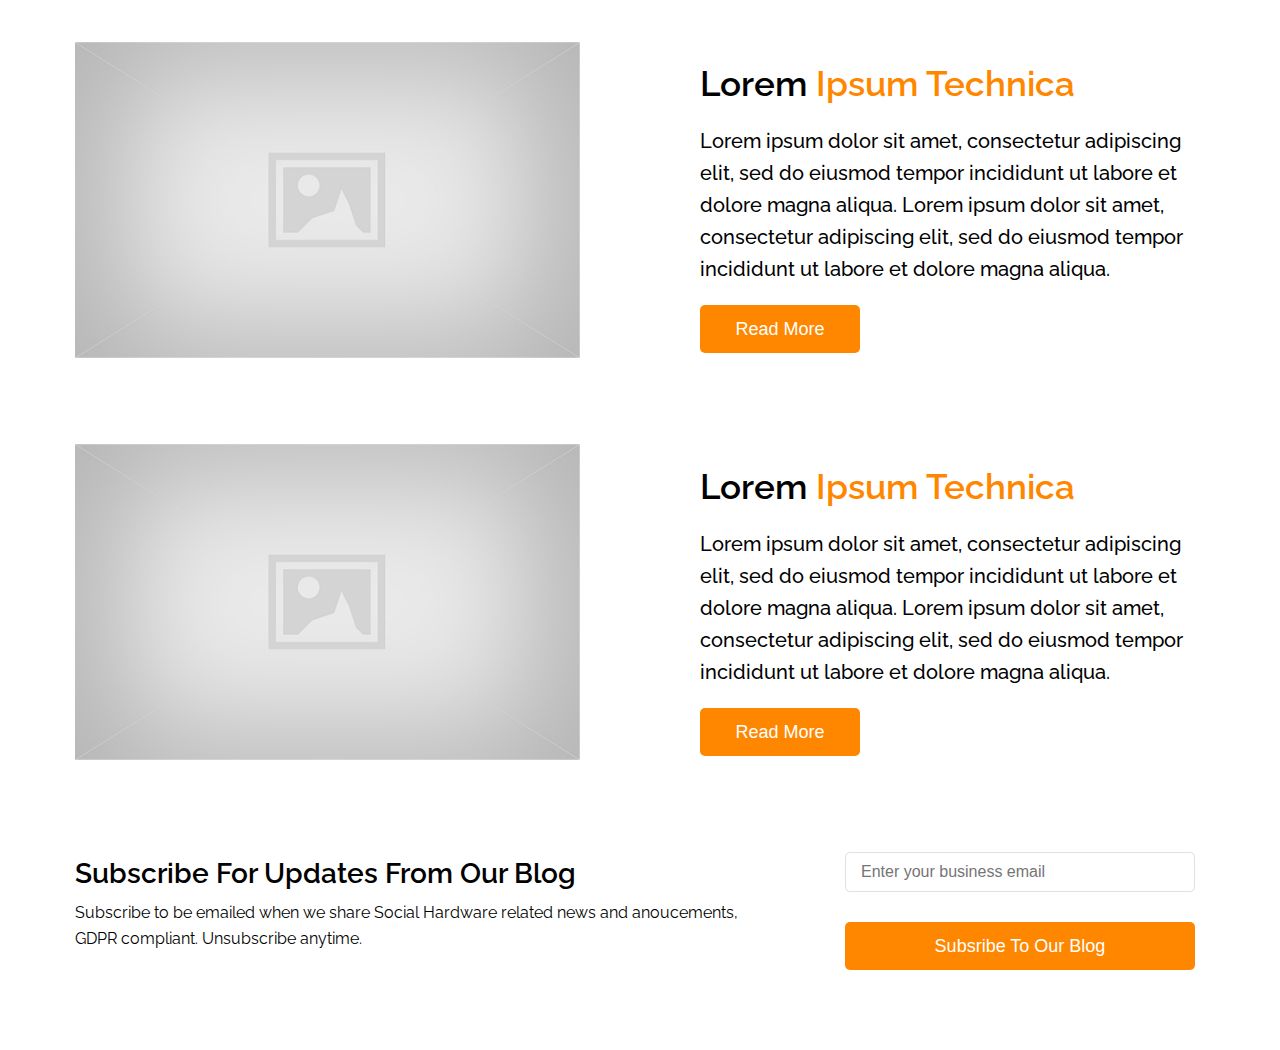
==== commit b5808356: "fix landing page" ====
--- a/index.html
+++ b/index.html
@@ -6,7 +6,7 @@
   <meta http-equiv="X-UA-Compatible" content="IE=edge">
   <meta name="viewport" content="width=device-width, initial-scale=1, shrink-to-fit=no">
 
-  <title>Social Hardware - Together We Can Do More</title>
+  <title>Social StemKit - Let's learn together</title>
   <meta property="og:title" content="Social Hardware - Together We Can Do More">
   <meta property="og:description" content="Social Hardware works with non-profit organisations in APAC countries to provide assistive devices and disability rehabilitation programs to underserved communities in remote and rural areas.">
   <meta property="og:url" content="http://socialhardware.in" />
@@ -84,9 +84,9 @@
                 </div>
             </div>
         </div>  
-    </section>  
+    </section>
 
-    <!------ newsletter ---------->
+    <!------ newsletter section ---------->
     <section class="newsletter-section">
         <div class="container flex-row flex-column-sm justify-space">
             <div class="flex-column">
@@ -109,7 +109,6 @@
             var email = document.getElementById('user-email').value;
             var emailError = document.getElementById('email-error');
             emailError.innerHTML = 'Sorry, unable to subscribe!!';
-            // var emailError = document.getElementById('email-error');
             // emailError.innerHTML = '';
 
             // var EMAIL_PATTERN = /(?:[a-z0-9!#$%&'*+/=?^_`{|}~-]+(?:\.[a-z0-9!#$%&'*+/=?^_`{|}~-]+)*|\"(?:[\x01-\x08\x0b\x0c\x0e-\x1f\x21\x23-\x5b\x5d-\x7f]|\\[\x01-\x09\x0b\x0c\x0e-\x7f])*\")@(?:(?:[a-z0-9](?:[a-z0-9-]*[a-z0-9])?\.)+[a-z0-9](?:[a-z0-9-]*[a-z0-9])?|\[(?:(?:25[0-5]|2[0-4][0-9]|[01]?[0-9][0-9]?)\.){3}(?:25[0-5]|2[0-4][0-9]|[01]?[0-9][0-9]?|[a-z0-9-]*[a-z0-9]:(?:[\x01-\x08\x0b\x0c\x0e-\x1f\x21-\x5a\x53-\x7f]|\\[\x01-\x09\x0b\x0c\x0e-\x7f])+)\])/;
@@ -125,23 +124,6 @@
             //     email_address: email, 
             //     status: 'subscribed'
             // };
-
-            // var API_KEY = '008e51e5937c11f0b8cb18e0798b863f-us18';
-            // var list_id = 'b9eaf6c533';
-            // const xhr = new XMLHttpRequest();
-            // xhr.open('POST', 'https://us18.api.mailchimp.com/3.0/lists/'+ list_id + 'members');
-            // xhr.setRequestHeader('user', API_KEY);
-            // xhr.setRequestHeader('Content-Type', 'application/json');
-            // xhr.send(data);
-
-            // xhr.onreadystatechange = function() {
-            //     const DONE = 4;
-            //     const OK = 200;
-            //     if (xhr.readyState === DONE && xhr.status === OK) {
-            //         console.log('res', xhr.responseText);
-            //         var response = xhr.responseText ? JSON.parse(xhr.responseText) : {};
-            //     }
-            // };
         }
     </script>
 </body>
--- a/style.css
+++ b/style.css
@@ -63,6 +63,10 @@
     background: #ff8700;
     color: #fff;
 }
+.cms-btn__blue {
+    background: #0e9ae5;
+    color: #fff;
+}
 .cms-btn__sm {
     min-width: 8rem;
     height: 26px;
@@ -85,6 +89,9 @@
 }
 .cms-btn:active {
     background: #ff7700;
+}
+.cms-btn__blue:active {
+    background: #50c2ff;
 }
 
 .container {
@@ -388,6 +395,39 @@
     }
 }
 
+/* ------ login ---------*/
+.login-section {
+    position: relative;
+    width: 100%;
+    height: 100%;
+    padding: 3rem 1rem;
+}
+
+.login-section form {
+    margin: 4rem 0;
+}
+.login-section form input[type="text"],input[type="email"],input[type="password"],input[type="tel"] { 
+    height: 40px;
+    width: 300px;
+    border: 1px solid #e1e1e1;
+    padding: 0 15px;
+    border-radius: 5px;
+    margin-top: 0.5rem;
+    margin-bottom: 2rem;
+}
+.login-section form label {
+    padding: 0 10px;
+    color: rgba(0,0,0,0.6);
+}
+#showLink {
+    text-align: center;
+}
+#showLink a {
+    font-size: 18px;
+    font-weight: 600;
+    color: #1595da;
+}
+
 /* -------- utils -----------*/
 .mt-05 {
     margin-top: 0.5rem; 
